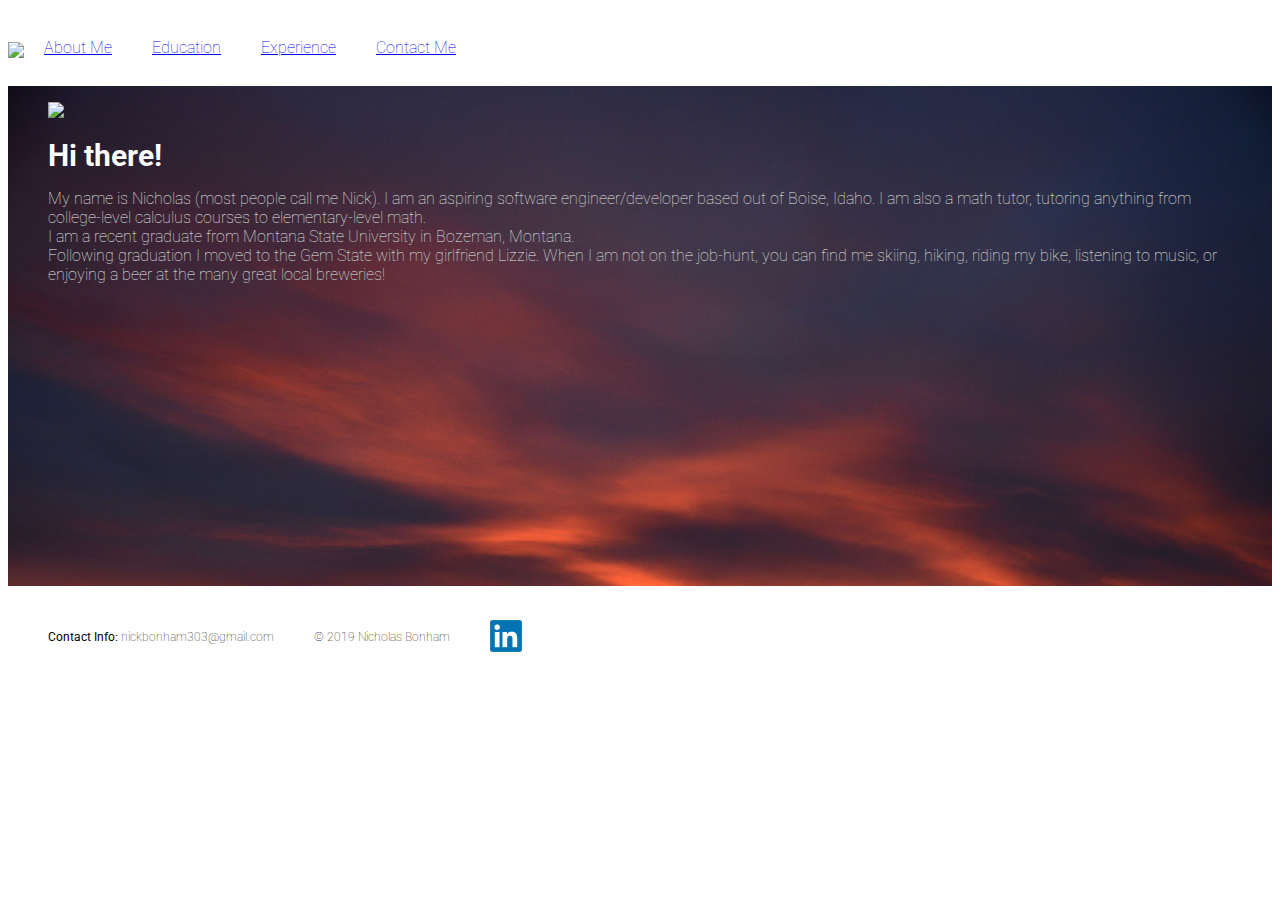
==== aboutme.html @ 941861b8 "first commit" ====
<!DOCTYPE html>
<html>

<head>
  <title>Nicholas Bonham | About Me</title>
  <meta charset="utf-8"/>
  <link rel="stylesheet" href="https://maxcdn.bootstrapcdn.com/bootstrap/3.3.6/css/bootstrap.min.css" integrity="sha384-1q8mTJOASx8j1Au+a5WDVnPi2lkFfwwEAa8hDDdjZlpLegxhjVME1fgjWPGmkzs7" crossorigin="anonymous">
  <link href='https://fonts.googleapis.com/css?family=Roboto:300,400,700' rel='stylesheet' type='text/css'>
  <link rel="stylesheet" type="text/css" href="CSS/aboutme.css">
</head>

<body>

  <header class="container">
         <div class="row">
         <h1 class="col-sm-4"><a href="index.html"><img src="img/stylizedname.pdf" height=50px></a></h1>
	 

          <nav class="col-sm-8 text-right">
           <p><a href="aboutme.html">About Me</a></p>
	   <p><a href="education.html">Education</a></p>
           <p><a href="#">Experience</a></p>
           <p><a href="mailto:nickbonham303@gmail.com?Subject=Hello%20Nicholas" target ="_top">Contact Me</a></p>
          </nav>
         </div>
       </header>

  <section class="jumbotron">
    <div class="container">
	<figure class="col-sm-4">
	  <img src="img/nick.pdf">
	</figure>

	<figure class="col-sm-8">
	<h2>Hi there!</h2>
	<p>My name is Nicholas (most people call me Nick). I am an aspiring software engineer/developer based out of Boise, Idaho. I am also a math tutor, tutoring anything from college-level calculus courses to elementary-level math.<br />
	I am a recent graduate from Montana State University in Bozeman, Montana.<br />
	Following graduation I moved to the Gem State with my girlfriend Lizzie. When I am not on the job-hunt, you can find me skiing, hiking, riding my bike, listening to music, or enjoying a beer at the many great local breweries!
	</figure>
    </div>
  </section>

<footer class="container">
  <div class="row">
		  
	<figure class="col-sm-4">
	<p><b>Contact Info:</b> nickbonham303@gmail.com</p>
	</figure>
		  
   	<p class="col-sm-8 text-center">&copy; 2019 Nicholas Bonham</p>

  	<ul class="col-sm-8">
    	<li class="col-sm-1"><a href="https://www.linkedin.com/in/nicholas-bonham-b89b62120/" target="_blank"><img src="img/LinkedIn_logo_initials.png"></a></li>

<!--

  	<li class="col-sm-1"><a href="https://www.facebook.com/nick.bonham2" target="_blank"><img src="fb-logo.png"></a></li>
  	<li class="col-sm-1"><a href="https://www.instagram.com/nicholas_bonham/" target="_blank"><img src="instagram-logo-color-512.png"></a></li>

-->
   	</ul>
  </div> 
</footer>






</body>

</html>
---- CSS/aboutme.css ----
body {
  font-family: 'Roboto', sans-serif;
  font-weight: 100;
}

header {
  <!--background-color: rgb(17,28,49);-->
  color: rgb(17,28,49);
  padding: 20px 0;
}

header .row,
footer .row {
  display: flex;
  align-items: center;
}

header .row a:hover{
  color: MidnightBlue;
}

header .row a:active{
  
}

header h1 {
  font-weight: 300;
  margin: 0;
}

header nav {
  display: flex;
  justify-content: flex-end;
}

header p {
  padding: 0 20px;
  margin: 0;
}

.jumbotron {
  display: flex;
  background-image: url('../img/JAS_4713_adj_25p.jpg');
  background-size: cover;
  color: #ffffff;
  height: 500px;
  text-shadow: 0.25px 0.25px 0.25px #000000;
}

.jumbotron h2 {
  font-size: 30px;
  font-weight: 700;
  margin: 0;
  color: #fff;
}

.jumbotron h3 {
  margin: 0 0 20px;
  color: #fff;
}

section .row img {
  margin: 0 0 30px;
  width: 100%;
}

.col-md-6 {
  margin: 0 0 30px;
}

footer {
  font-size: 12px;
  padding: 20px 0;
}

footer .col-sm-8 {
  display: flex;
  justify-content: flex-end;
}

footer ul {
  list-style: none;
}

footer li img {
  width: 32px;
  height: 32px;
}
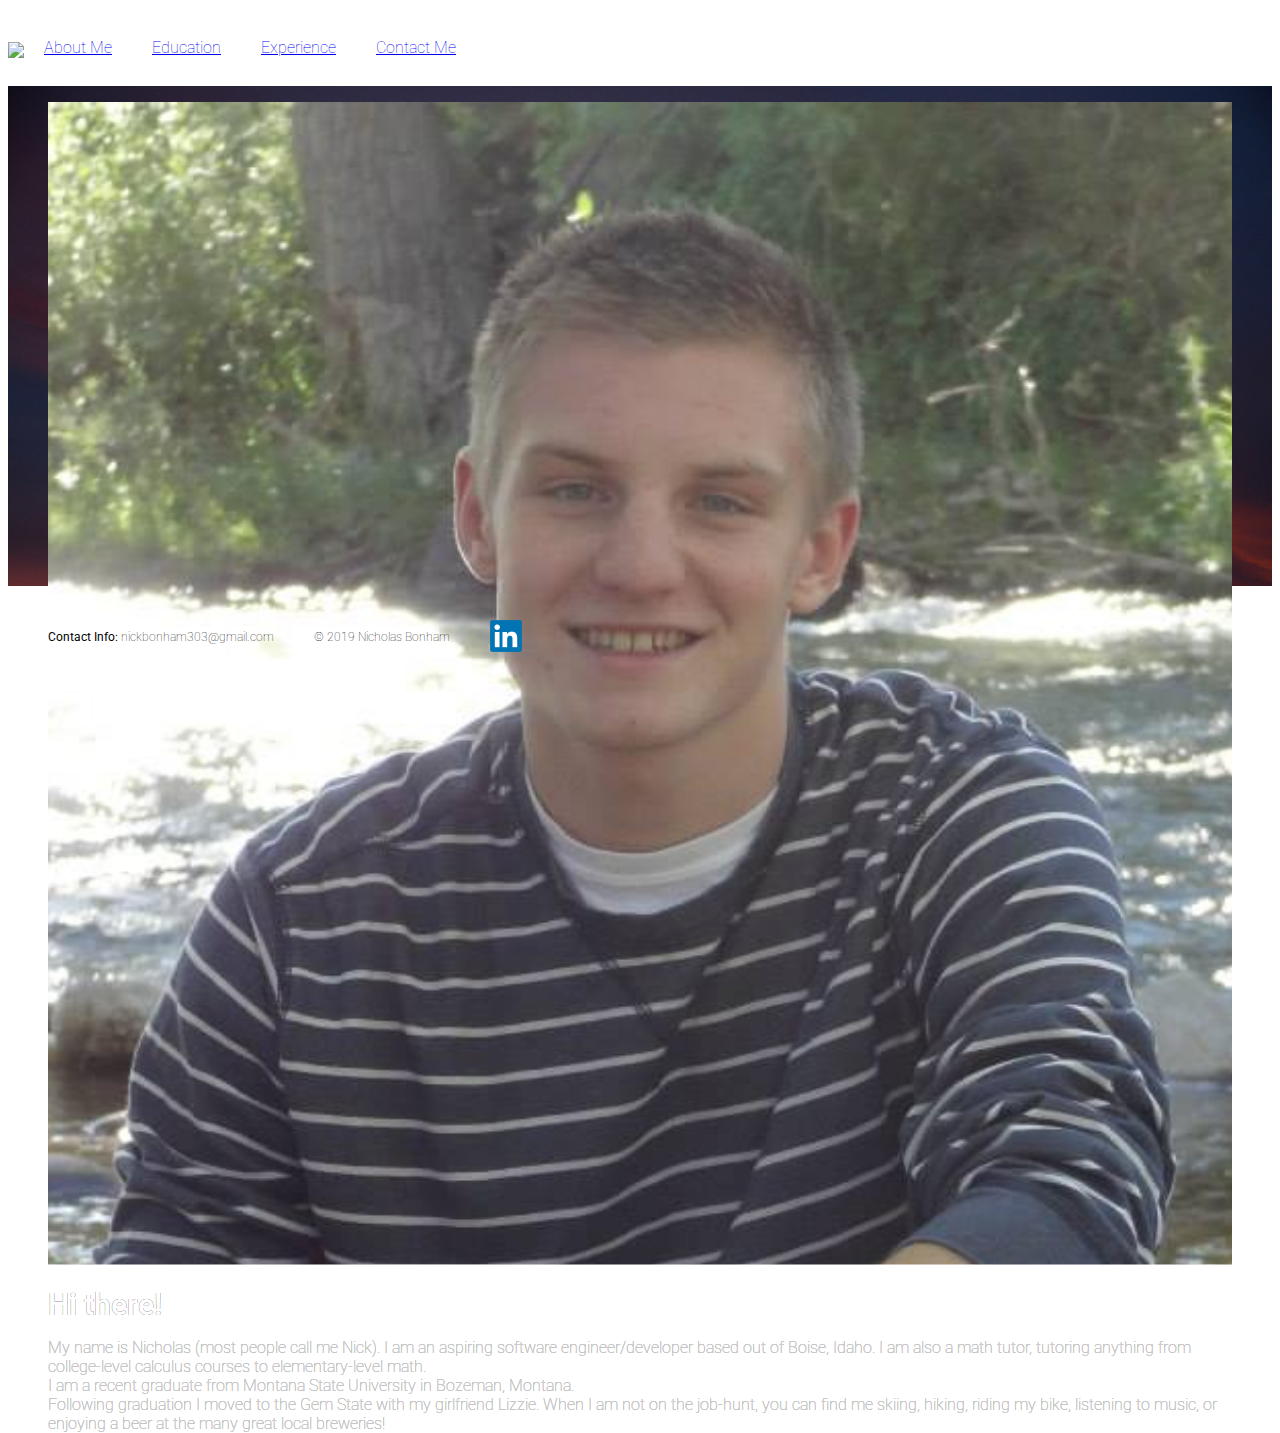
==== commit 9cb013c7: "playing with svg files to avoid embedding" ====
--- a/aboutme.html
+++ b/aboutme.html
@@ -28,7 +28,7 @@
   <section class="jumbotron">
     <div class="container">
 	<figure class="col-sm-4">
-	  <img src="img/nick.pdf">
+	  <img src="img/nick.svg">
 	</figure>
 
 	<figure class="col-sm-8">
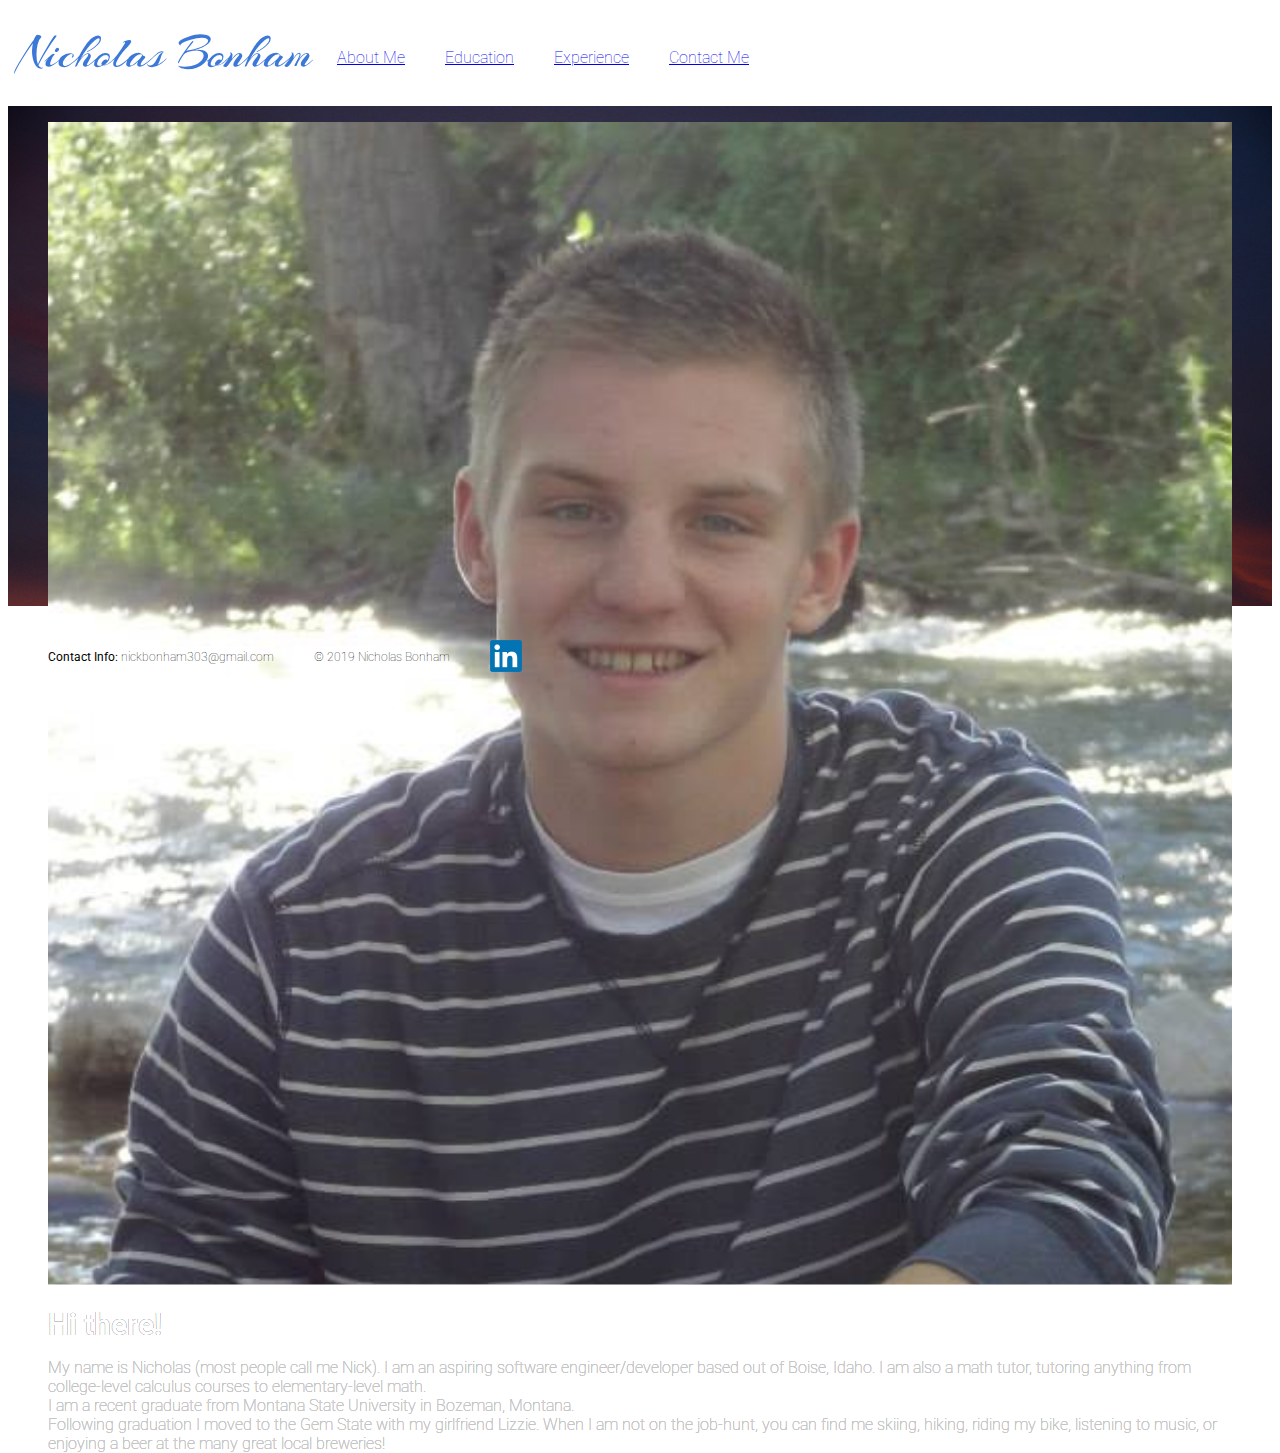
==== commit d2e3264b: "svg files do work with img tags" ====
--- a/aboutme.html
+++ b/aboutme.html
@@ -13,7 +13,7 @@
 
   <header class="container">
          <div class="row">
-         <h1 class="col-sm-4"><a href="index.html"><img src="img/stylizedname.pdf" height=50px></a></h1>
+         <h1 class="col-sm-4"><a href="index.html"><img src="img/stylizedname.svg" height=50px></a></h1>
 	 
 
           <nav class="col-sm-8 text-right">
